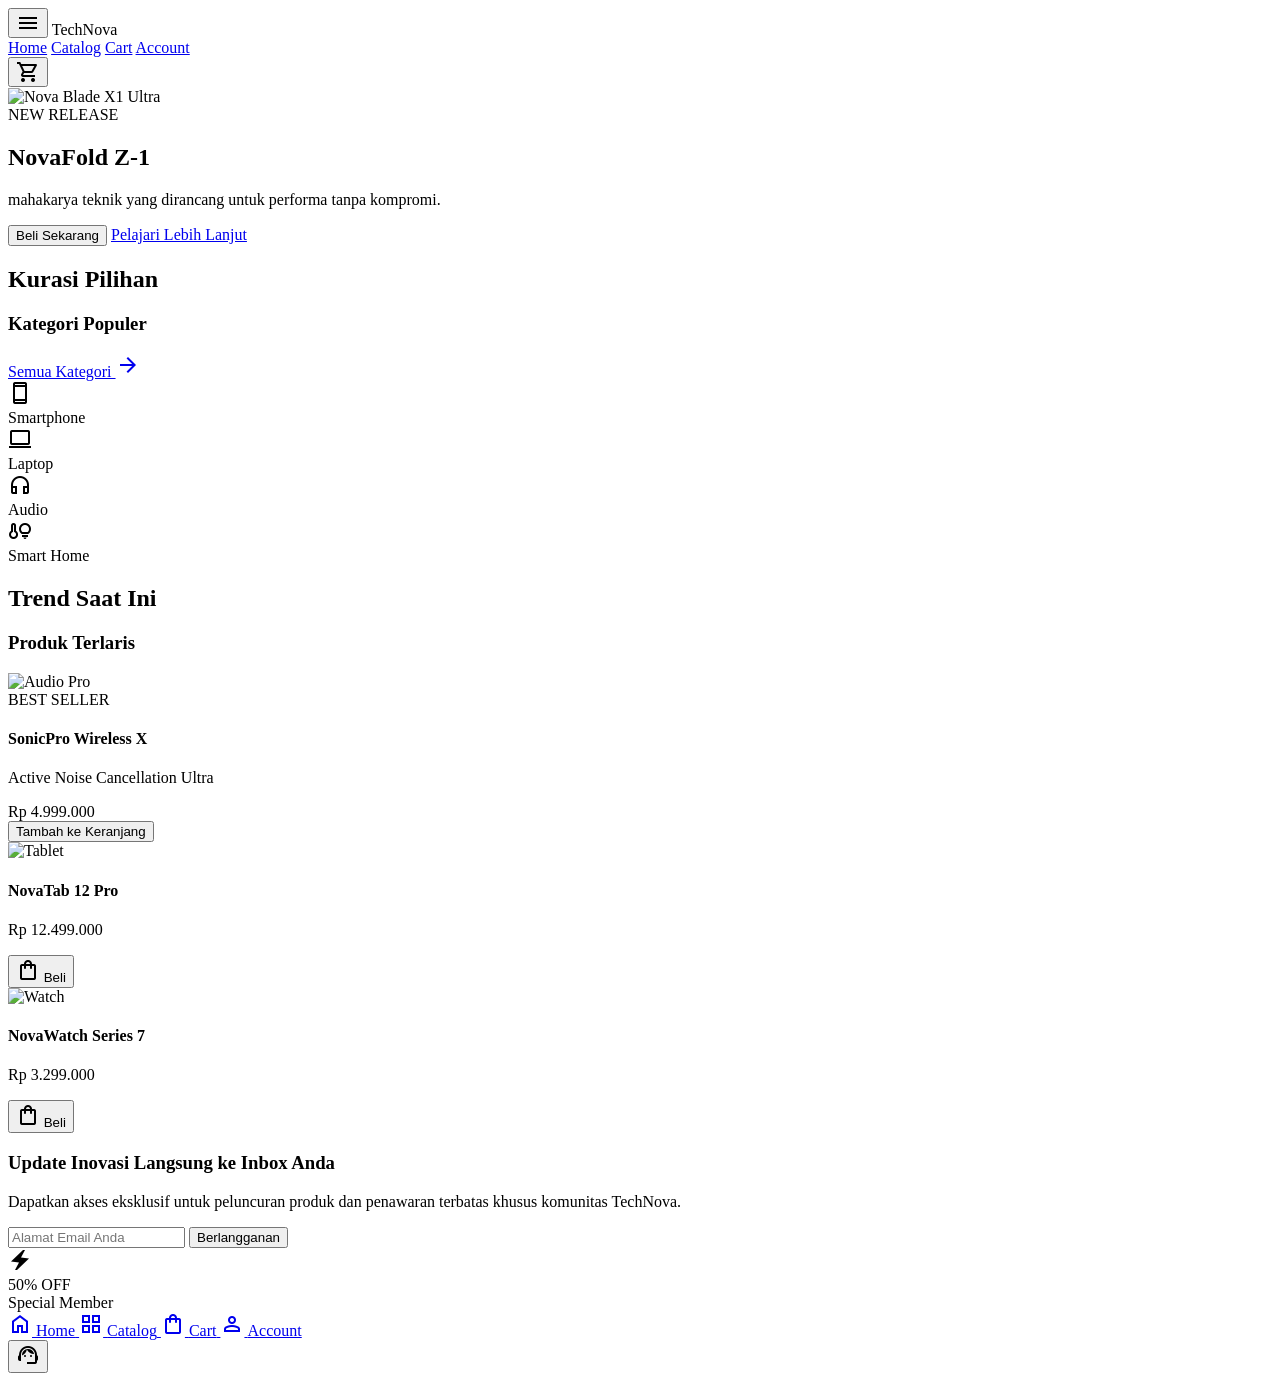
==== index.html @ 4ae569d5 "Add files via upload" ====
<!DOCTYPE html>

<html class="dark" lang="id">

<head>
    <meta charset="utf-8" />
    <meta content="width=device-width, initial-scale=1.0" name="viewport" />
    <title>TechNova | The Digital Curator</title>
    <link rel="stylesheet" href="/style.css">
    <script src="https://cdn.tailwindcss.com?plugins=forms,container-queries"></script>
    <link
        href="https://fonts.googleapis.com/css2?family=Space+Grotesk:wght@300;400;500;600;700&amp;family=Manrope:wght@300;400;500;600;700;800&amp;display=swap"
        rel="stylesheet" />
    <link
        href="https://fonts.googleapis.com/css2?family=Material+Symbols+Outlined:wght,FILL@100..700,0..1&amp;display=swap"
        rel="stylesheet" />
    <link
        href="https://fonts.googleapis.com/css2?family=Material+Symbols+Outlined:wght,FILL@100..700,0..1&amp;display=swap"
        rel="stylesheet" />
    <script id="tailwind-config">
        tailwind.config = {
            darkMode: "class",
            theme: {
                extend: {
                    "colors": {
                        "on-error": "#690005",
                        "surface-container-high": "#282a2c",
                        "secondary-fixed": "#ffdcc3",
                        "surface-dim": "#121416",
                        "surface-tint": "#adc7ff",
                        "tertiary-container": "#929090",
                        "tertiary-fixed-dim": "#c8c6c5",
                        "inverse-on-surface": "#2f3133",
                        "primary-fixed": "#d8e2ff",
                        "on-primary-fixed-variant": "#004493",
                        "secondary-container": "#fd8b00",
                        "surface-container": "#1e2022",
                        "on-error-container": "#ffdad6",
                        "primary": "#adc7ff",
                        "on-tertiary-container": "#2a2a29",
                        "on-primary-container": "#00285b",
                        "on-secondary-fixed": "#2f1500",
                        "outline": "#8b90a0",
                        "tertiary": "#c8c6c5",
                        "on-primary-fixed": "#001a41",
                        "on-secondary-fixed-variant": "#6e3900",
                        "secondary": "#ffb77d",
                        "on-secondary-container": "#603100",
                        "surface-variant": "#333537",
                        "surface": "#121416",
                        "on-tertiary-fixed-variant": "#474646",
                        "primary-container": "#4a8eff",
                        "on-secondary": "#4d2600",
                        "surface-container-highest": "#333537",
                        "tertiary-fixed": "#e5e2e1",
                        "surface-container-lowest": "#0c0e10",
                        "inverse-primary": "#005bc0",
                        "error-container": "#93000a",
                        "on-tertiary-fixed": "#1c1b1b",
                        "on-background": "#e2e2e5",
                        "on-primary": "#002e68",
                        "on-surface-variant": "#c1c6d7",
                        "outline-variant": "#414754",
                        "surface-bright": "#37393b",
                        "inverse-surface": "#e2e2e5",
                        "surface-container-low": "#1a1c1e",
                        "secondary-fixed-dim": "#ffb77d",
                        "on-surface": "#e2e2e5",
                        "on-tertiary": "#313030",
                        "error": "#ffb4ab",
                        "primary-fixed-dim": "#adc7ff",
                        "background": "#121416"
                    },
                    "borderRadius": {
                        "DEFAULT": "0.125rem",
                        "lg": "0.25rem",
                        "xl": "0.5rem",
                        "full": "0.75rem"
                    },
                    "fontFamily": {
                        "headline": ["Space Grotesk"],
                        "body": ["Manrope"],
                        "label": ["Manrope"]
                    }
                },
            },
        }
    </script>
</head>

<body
    class="bg-background text-on-background font-body selection:bg-primary-container selection:text-on-primary-container">
    <!-- TopAppBar -->
    <header
        class="fixed top-0 w-full z-50 bg-[#121416]/80 backdrop-blur-xl shadow-[0_20px_40px_-10px_rgba(226,226,229,0.06)]">
        <div class="flex flex-col w-full px-6 py-4 max-w-none">
            <div class="flex items-center justify-between">
                <div class="flex items-center gap-4">
                    <button
                        class="material-symbols-outlined text-[#adc7ff] hover:bg-[#333537] transition-colors duration-300 p-2 rounded-lg">menu</button>
                    <span
                        class="text-2xl font-bold text-[#e2e2e5] tracking-tighter font-['Space_Grotesk']">TechNova</span>
                </div>
                <!-- Desktop Navigation (Semantic Mapping: Catalog Active) -->
                <nav class="hidden md:flex items-center gap-8">
                    <a class="text-[#adc7ff] font-bold border-b-2 border-[#adc7ff] font-['Manrope'] py-1"
                        href="beranda.html">Home</a>
                    <a class="text-[#e2e2e5]/70 font-['Manrope'] font-medium hover:text-[#adc7ff] transition-colors"
                        href="katalog.html">Catalog</a>
                    <a class="text-[#e2e2e5]/70 font-['Manrope'] font-medium hover:text-[#adc7ff] transition-colors"
                        href="keranjang belanja.html">Cart</a>
                    <a class="text-[#e2e2e5]/70 font-['Manrope'] font-medium hover:text-[#adc7ff] transition-colors"
                        href="account.html">Account</a>
                </nav>
                <div class="flex items-center gap-2">
                    <button
                        class="material-symbols-outlined text-[#adc7ff] hover:bg-[#333537] transition-colors duration-300 p-2 rounded-lg">shopping_cart</button>
                </div>
            </div>
        </div>
    </header>
    <main class="pt-24 pb-32">
        <!-- Hero Section: Flagship Smartphone -->
        <section class="px-6 mb-20">
            <div class="relative w-full h-[618px] rounded-3xl overflow-hidden group">
                <div class="absolute inset-0 bg-gradient-to-r from-[#121416] via-transparent to-transparent z-10"></div>
                <img alt="Nova Blade X1 Ultra"
                    class="absolute inset-0 w-full h-full object-cover object-center scale-105 group-hover:scale-100 transition-transform duration-[2000ms]"
                    data-alt="Modern foldable smartphone displaying a vibrant abstract fluid wallpaper, metallic titanium frame, cinematic lighting in a dark tech environment"
                    src="https://lh3.googleusercontent.com/aida-public/[base64]" />
                <div class="relative z-20 h-full flex flex-col justify-center px-12 md:px-24 max-w-4xl">
                    <span
                        class="inline-block px-3 py-1 bg-secondary-container/20 text-secondary border border-secondary/30 rounded-full text-xs font-bold tracking-[0.2em] mb-6 uppercase">NEW
                        RELEASE</span>
                    <h1
                        class="font-headline text-5xl md:text-7xl font-bold text-on-surface tracking-tighter leading-none mb-6">
                        NovaFold <span
                            class="text-transparent bg-clip-text bg-gradient-to-br from-primary to-primary-container">Z-1</span>
                    </h1>
                    <p class="font-body text-on-surface-variant text-lg md:text-xl max-w-lg mb-10 leading-relaxed">
                        mahakarya teknik yang dirancang untuk performa tanpa kompromi.
                    <div class="flex flex-wrap gap-4">
                        <button
                            class="px-10 py-4 bg-primary-container text-on-primary-container font-bold rounded-lg hover:bg-secondary-container transition-all duration-300 shadow-[0_0_30px_-5px_rgba(74,142,255,0.4)] active:scale-95">
                            Beli Sekarang
                        </button>
                        <a href="detail produk.html"
                            class="px-10 py-4 border border-outline-variant/30 text-primary font-bold rounded-lg hover:bg-surface-container-high transition-all duration-300 backdrop-blur-md">
                            Pelajari Lebih Lanjut
                        </a>
                    </div>
                </div>
            </div>
        </section>
        <!-- Kategori Populer: Horizontal Flat Icons -->
        <section class="px-6 mb-24">
            <div class="flex items-end justify-between mb-8">
                <div>
                    <h2 class="font-headline text-xs font-bold text-primary tracking-[0.3em] uppercase mb-2">Kurasi
                        Pilihan</h2>
                    <h3 class="font-headline text-3xl font-bold tracking-tight text-on-surface">Kategori Populer</h3>
                </div>
                <a class="text-primary font-bold flex items-center gap-2 hover:gap-4 transition-all group"
                    href="katalog.html">
                    Semua Kategori
                    <span class="material-symbols-outlined text-sm transition-transform group-hover:translate-x-1">
                        arrow_forward
                    </span>
                </a>
            </div>
            <div class="grid grid-cols-2 md:grid-cols-4 gap-6">
                <!-- Category Card 1 -->
                <div
                    class="group cursor-pointer bg-surface-container-low rounded-2xl p-8 flex flex-col items-center justify-center gap-4 hover:bg-surface-container-high transition-all duration-500 border border-transparent hover:border-outline-variant/20">
                    <div
                        class="w-16 h-16 rounded-full bg-surface-container-highest flex items-center justify-center group-hover:bg-primary/20 transition-colors">
                        <span class="material-symbols-outlined text-4xl text-primary">smartphone</span>
                    </div>
                    <span class="font-headline font-bold text-on-surface tracking-tight">Smartphone</span>
                </div>
                <!-- Category Card 2 -->
                <div
                    class="group cursor-pointer bg-surface-container-low rounded-2xl p-8 flex flex-col items-center justify-center gap-4 hover:bg-surface-container-high transition-all duration-500 border border-transparent hover:border-outline-variant/20">
                    <div
                        class="w-16 h-16 rounded-full bg-surface-container-highest flex items-center justify-center group-hover:bg-primary/20 transition-colors">
                        <span class="material-symbols-outlined text-4xl text-primary">laptop</span>
                    </div>
                    <span class="font-headline font-bold text-on-surface tracking-tight">Laptop</span>
                </div>
                <!-- Category Card 3 -->
                <div
                    class="group cursor-pointer bg-surface-container-low rounded-2xl p-8 flex flex-col items-center justify-center gap-4 hover:bg-surface-container-high transition-all duration-500 border border-transparent hover:border-outline-variant/20">
                    <div
                        class="w-16 h-16 rounded-full bg-surface-container-highest flex items-center justify-center group-hover:bg-primary/20 transition-colors">
                        <span class="material-symbols-outlined text-4xl text-primary">headphones</span>
                    </div>
                    <span class="font-headline font-bold text-on-surface tracking-tight">Audio</span>
                </div>
                <!-- Category Card 4 -->
                <div
                    class="group cursor-pointer bg-surface-container-low rounded-2xl p-8 flex flex-col items-center justify-center gap-4 hover:bg-surface-container-high transition-all duration-500 border border-transparent hover:border-outline-variant/20">
                    <div
                        class="w-16 h-16 rounded-full bg-surface-container-highest flex items-center justify-center group-hover:bg-primary/20 transition-colors">
                        <span class="material-symbols-outlined text-4xl text-primary">home_iot_device</span>
                    </div>
                    <span class="font-headline font-bold text-on-surface tracking-tight">Smart Home</span>
                </div>
            </div>
        </section>
        <!-- Produk Terlaris: Bento Grid Style -->
        <section class="px-6 mb-24">
            <div class="mb-12">
                <h2 class="font-headline text-xs font-bold text-primary tracking-[0.3em] uppercase mb-2">Trend Saat Ini
                </h2>
                <h3 class="font-headline text-3xl font-bold tracking-tight text-on-surface">Produk Terlaris</h3>
            </div>
            <div class="grid grid-cols-1 md:grid-cols-12 gap-6">
                <!-- Featured Item -->
                <div
                    class="md:col-span-6 bg-surface-container-low rounded-3xl overflow-hidden group border border-transparent hover:border-outline-variant/10 shadow-[0_20px_60px_-15px_rgba(0,0,0,0.3)] transition-all duration-500">
                    <div class="aspect-[16/10] overflow-hidden bg-surface-container-highest relative">
                        <img alt="Audio Pro"
                            class="w-full h-full object-cover group-hover:scale-110 transition-transform duration-700"
                            data-alt="Premium wireless over-ear noise-cancelling headphones in space grey, matte finish, soft professional lighting on a textured surface"
                            src="https://lh3.googleusercontent.com/aida-public/[base64]" />
                        <div
                            class="absolute top-4 right-4 px-3 py-1 bg-secondary text-on-secondary-fixed font-bold text-[10px] tracking-widest uppercase rounded-full">
                            BEST SELLER</div>
                    </div>
                    <div class="p-8">
                        <div class="flex justify-between items-start mb-4">
                            <div>
                                <h4 class="font-headline text-2xl font-bold text-on-surface mb-1">SonicPro Wireless X
                                </h4>
                                <p class="text-on-surface-variant font-body">Active Noise Cancellation Ultra</p>
                            </div>
                            <span class="font-headline text-xl font-bold text-primary">Rp 4.999.000</span>
                        </div>
                        <button
                            class="w-full py-4 rounded-xl bg-surface-container-highest hover:bg-primary hover:text-on-primary font-bold transition-all duration-300">
                            Tambah ke Keranjang
                        </button>
                    </div>
                </div>
                <!-- Small Grid Items -->
                <div class="md:col-span-6 grid grid-cols-1 sm:grid-cols-2 gap-6">
                    <!-- Product 1 -->
                    <div
                        class="bg-surface-container-low rounded-3xl p-6 group border border-transparent hover:border-outline-variant/10 shadow-[0_20px_60px_-15px_rgba(0,0,0,0.3)] transition-all duration-500">
                        <div class="aspect-square bg-surface-container-highest rounded-2xl overflow-hidden mb-6">
                            <img alt="Tablet"
                                class="w-full h-full object-cover group-hover:scale-110 transition-transform duration-700"
                                data-alt="Sleek modern tablet with stylus, high resolution display showing architectural sketches, minimal studio lighting"
                                src="https://lh3.googleusercontent.com/aida-public/[base64]" />
                        </div>
                        <h4 class="font-headline font-bold text-on-surface text-lg mb-1">NovaTab 12 Pro</h4>
                        <p class="text-primary font-bold mb-6">Rp 12.499.000</p>
                        <button
                            class="w-full py-3 rounded-lg border border-outline-variant/20 hover:bg-primary/10 hover:border-primary transition-all flex items-center justify-center gap-2">
                            <span class="material-symbols-outlined text-sm">shopping_bag</span>
                            <span class="text-sm font-bold">Beli</span>
                        </button>
                    </div>
                    <!-- Product 2 -->
                    <div
                        class="bg-surface-container-low rounded-3xl p-6 group border border-transparent hover:border-outline-variant/10 shadow-[0_20px_60px_-15px_rgba(0,0,0,0.3)] transition-all duration-500">
                        <div class="aspect-square bg-surface-container-highest rounded-2xl overflow-hidden mb-6">
                            <img alt="Watch"
                                class="w-full h-full object-cover group-hover:scale-110 transition-transform duration-700"
                                data-alt="Minimalist white smart watch with rubber strap on a neutral background, top view, soft ambient shadows"
                                src="https://lh3.googleusercontent.com/aida-public/[base64]" />
                        </div>
                        <h4 class="font-headline font-bold text-on-surface text-lg mb-1">NovaWatch Series 7</h4>
                        <p class="text-primary font-bold mb-6">Rp 3.299.000</p>
                        <button
                            class="w-full py-3 rounded-lg border border-outline-variant/20 hover:bg-primary/10 hover:border-primary transition-all flex items-center justify-center gap-2">
                            <span class="material-symbols-outlined text-sm">shopping_bag</span>
                            <span class="text-sm font-bold">Beli</span>
                        </button>
                    </div>
                </div>
            </div>
        </section>
        <!-- Newsletter / Promo: Asymmetrical Glassmorphism -->
        <section class="px-6 mb-12">
            <div
                class="relative bg-surface-container rounded-[2rem] overflow-hidden p-12 md:p-24 flex flex-col md:flex-row items-center justify-between gap-12">
                <div class="absolute -top-24 -left-24 w-96 h-96 bg-primary/10 blur-[120px] rounded-full"></div>
                <div class="absolute -bottom-24 -right-24 w-96 h-96 bg-secondary/10 blur-[120px] rounded-full"></div>
                <div class="relative z-10 max-w-xl">
                    <h3 class="font-headline text-4xl md:text-5xl font-bold tracking-tighter text-on-surface mb-6">
                        Update Inovasi Langsung ke Inbox Anda</h3>
                    <p class="font-body text-on-surface-variant text-lg mb-8">Dapatkan akses eksklusif untuk peluncuran
                        produk dan penawaran terbatas khusus komunitas TechNova.</p>
                    <div class="flex flex-col sm:flex-row gap-4">
                        <input
                            class="flex-1 bg-surface-container-highest/50 backdrop-blur-md border border-outline-variant/20 rounded-xl px-6 py-4 text-on-surface focus:ring-2 focus:ring-primary outline-none"
                            placeholder="Alamat Email Anda" type="email" />
                        <button
                            class="bg-primary text-on-primary px-8 py-4 rounded-xl font-bold hover:bg-primary-container transition-colors shadow-lg shadow-primary/20">Berlangganan</button>
                    </div>
                </div>
                <div class="relative z-10 hidden lg:block transform rotate-12">
                    <div
                        class="w-64 h-80 bg-surface-container-highest/40 backdrop-blur-2xl rounded-3xl border border-on-surface/10 flex flex-col items-center justify-center p-8 shadow-2xl">
                        <span class="material-symbols-outlined text-6xl text-secondary mb-6"
                            style="font-variation-settings: 'FILL' 1;">electric_bolt</span>
                        <div class="text-center">
                            <div class="text-3xl font-headline font-bold text-on-surface">50% OFF</div>
                            <div class="text-xs font-bold text-on-surface-variant tracking-[0.2em] uppercase mt-2">
                                Special Member</div>
                        </div>
                    </div>
                </div>
            </div>
        </section>
    </main>
    <!-- BottomNavBar for Mobile -->
    <nav
        class="md:hidden fixed bottom-0 left-0 w-full bg-[#121416]/90 backdrop-blur-2xl border-t border-[#414754]/15 z-50 flex justify-around items-center px-4 pb-6 pt-2">
        <a class="flex flex-col items-center justify-center bg-[#4a8eff]/10 text-[#adc7ff] rounded-2xl px-5 py-2"
            href="#">
            <span class="material-symbols-outlined">home</span>
            <span class="font-['Manrope'] font-medium text-[11px] mt-1">Home</span>
        </a>
        <a class="flex flex-col items-center justify-center text-[#e2e2e5]/50 px-5 py-2 hover:text-[#adc7ff] transition-transform active:scale-90"
            href="#">
            <span class="material-symbols-outlined">grid_view</span>
            <span class="font-['Manrope'] font-medium text-[11px] mt-1">Catalog</span>
        </a>
        <a class="flex flex-col items-center justify-center text-[#e2e2e5]/50 px-5 py-2 hover:text-[#adc7ff] transition-transform active:scale-90"
            href="#">
            <span class="material-symbols-outlined">shopping_bag</span>
            <span class="font-['Manrope'] font-medium text-[11px] mt-1">Cart</span>
        </a>
        <a class="flex flex-col items-center justify-center text-[#e2e2e5]/50 px-5 py-2 hover:text-[#adc7ff] transition-transform active:scale-90"
            href="#">
            <span class="material-symbols-outlined">person</span>
            <span class="font-['Manrope'] font-medium text-[11px] mt-1">Account</span>
        </a>
    </nav>
    <!-- FAB: Only for specific context - on Homepage let it be 'Contact Us' or 'Search' -->
    <button
        class="fixed right-6 bottom-24 md:bottom-8 w-14 h-14 bg-secondary-container text-on-secondary-container rounded-full shadow-2xl flex items-center justify-center hover:scale-110 active:scale-95 transition-all z-40">
        <span class="material-symbols-outlined">support_agent</span>
    </button>
</body>

</html>
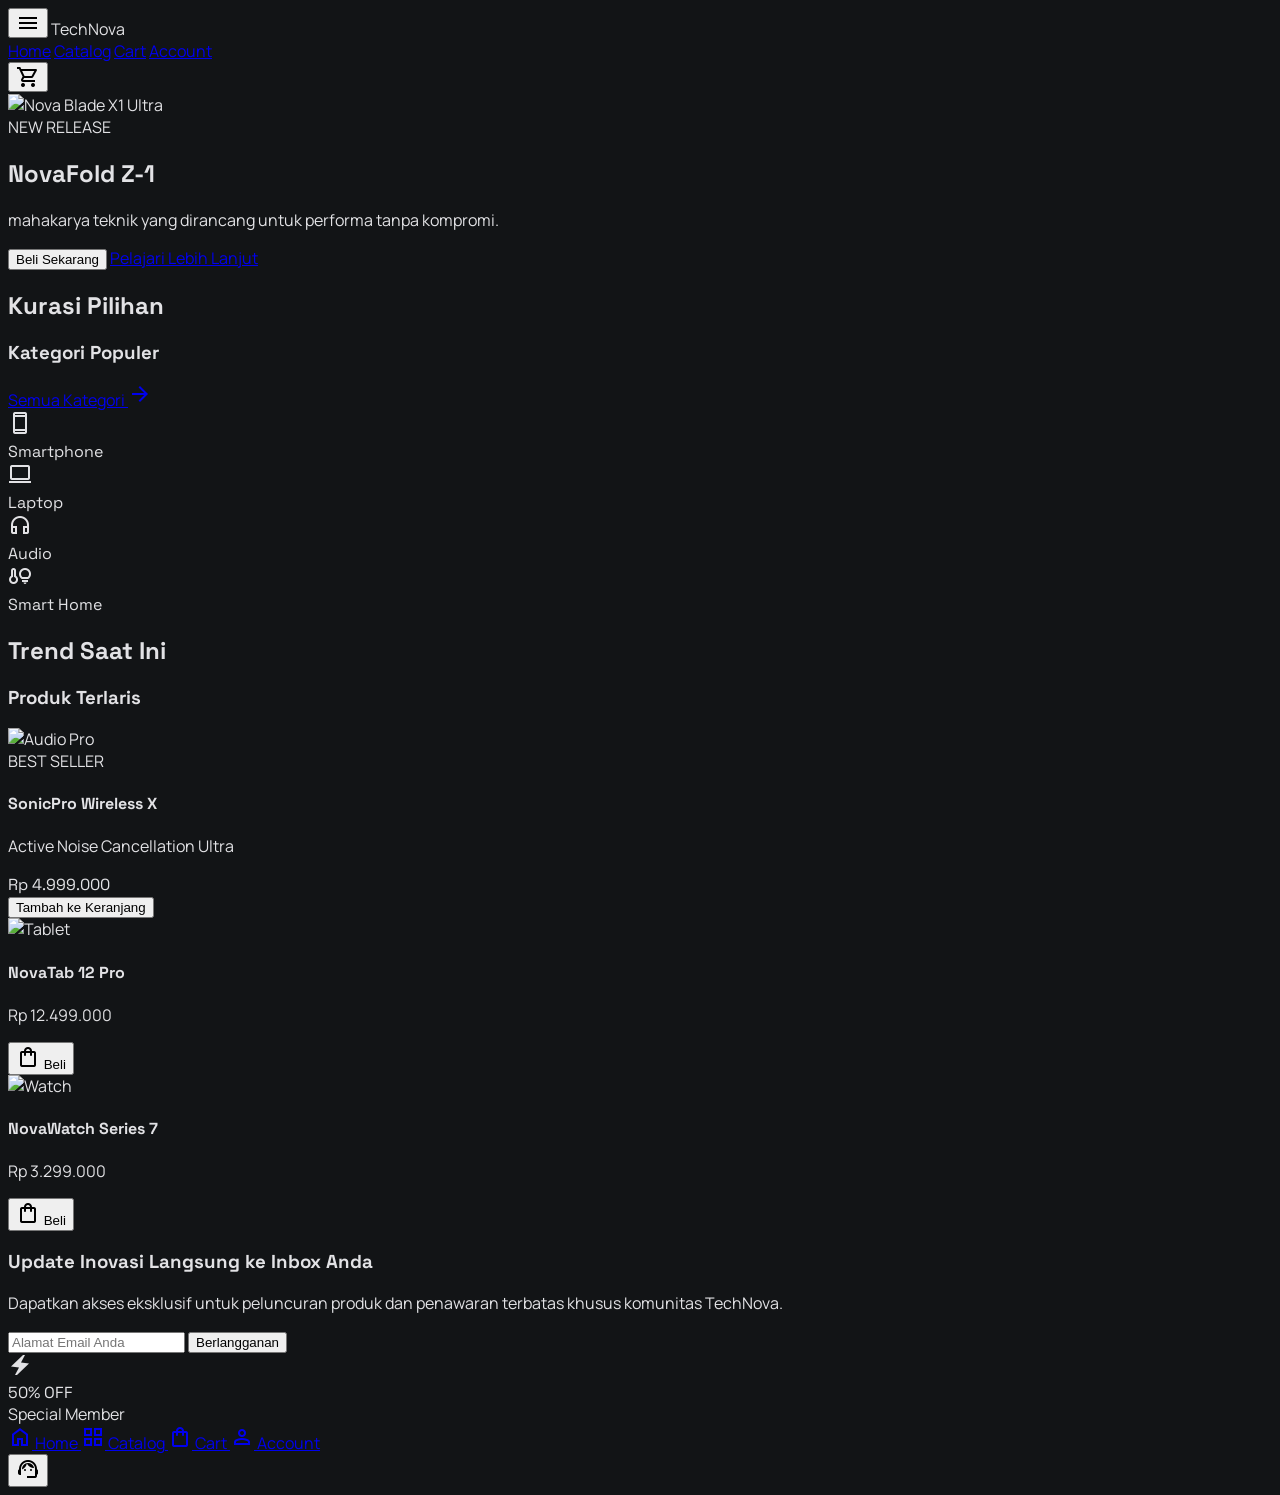
==== commit 21b1cae5: "Update print statement from 'Hello' to 'Goodbye'" ====
--- a/index.html
+++ b/index.html
@@ -104,7 +104,7 @@
                 <!-- Desktop Navigation (Semantic Mapping: Catalog Active) -->
                 <nav class="hidden md:flex items-center gap-8">
                     <a class="text-[#adc7ff] font-bold border-b-2 border-[#adc7ff] font-['Manrope'] py-1"
-                        href="beranda.html">Home</a>
+                        href="index.html">Home</a>
                     <a class="text-[#e2e2e5]/70 font-['Manrope'] font-medium hover:text-[#adc7ff] transition-colors"
                         href="katalog.html">Catalog</a>
                     <a class="text-[#e2e2e5]/70 font-['Manrope'] font-medium hover:text-[#adc7ff] transition-colors"
@@ -346,4 +346,4 @@
     </button>
 </body>
 
-</html>+</html>
--- a/style.css
+++ b/style.css
@@ -0,0 +1,103 @@
+ .material-symbols-outlined {
+     font-variation-settings: 'FILL' 0, 'wght' 400, 'GRAD' 0, 'opsz' 24;
+ }
+
+ .no-scrollbar::-webkit-scrollbar {
+     display: none;
+ }
+
+ .no-scrollbar {
+     -ms-overflow-style: none;
+     scrollbar-width: none;
+ }
+
+ .material-symbols-outlined {
+     font-variation-settings: 'FILL' 0, 'wght' 400, 'GRAD' 0, 'opsz' 24;
+ }
+
+ body {
+     font-family: 'Manrope', sans-serif;
+ }
+
+ h1,
+ h2,
+ h3 {
+     font-family: 'Space Grotesk', sans-serif;
+ }
+
+ body {
+     min-height: max(884px, 100dvh);
+ }
+
+ .material-symbols-outlined {
+     font-variation-settings: 'FILL' 0, 'wght' 400, 'GRAD' 0, 'opsz' 24;
+ }
+
+ body {
+     font-family: 'Manrope', sans-serif;
+     background-color: #121416;
+     color: #e2e2e5;
+ }
+
+ .text-headline {
+     font-family: 'Space Grotesk', sans-serif;
+ }
+
+ body {
+     min-height: max(884px, 100dvh);
+ }
+
+ .material-symbols-outlined {
+     font-variation-settings: 'FILL' 0, 'wght' 400, 'GRAD' 0, 'opsz' 24;
+ }
+
+ body {
+     background-color: #121416;
+     color: #e2e2e5;
+     font-family: 'Manrope', sans-serif;
+ }
+
+ .hide-scrollbar::-webkit-scrollbar {
+     display: none;
+ }
+
+ .hide-scrollbar {
+     -ms-overflow-style: none;
+     scrollbar-width: none;
+ }
+
+ body {
+     min-height: max(884px, 100dvh);
+ }
+
+ body {
+     font-family: 'Manrope', sans-serif;
+ }
+
+ h1,
+ h2,
+ h3 {
+     font-family: 'Space Grotesk', sans-serif;
+ }
+
+ .material-symbols-outlined {
+     font-variation-settings: 'FILL' 0, 'wght' 400, 'GRAD' 0, 'opsz' 24;
+ }
+
+ .material-symbols-outlined {
+     font-variation-settings: 'FILL' 0, 'wght' 400, 'GRAD' 0, 'opsz' 24;
+ }
+
+ body {
+     font-family: 'Manrope', sans-serif;
+     background-color: #121416;
+     color: #e2e2e5;
+ }
+
+ .font-headline {
+     font-family: 'Space Grotesk', sans-serif;
+ }
+
+ body {
+     min-height: max(884px, 100dvh);
+ }
